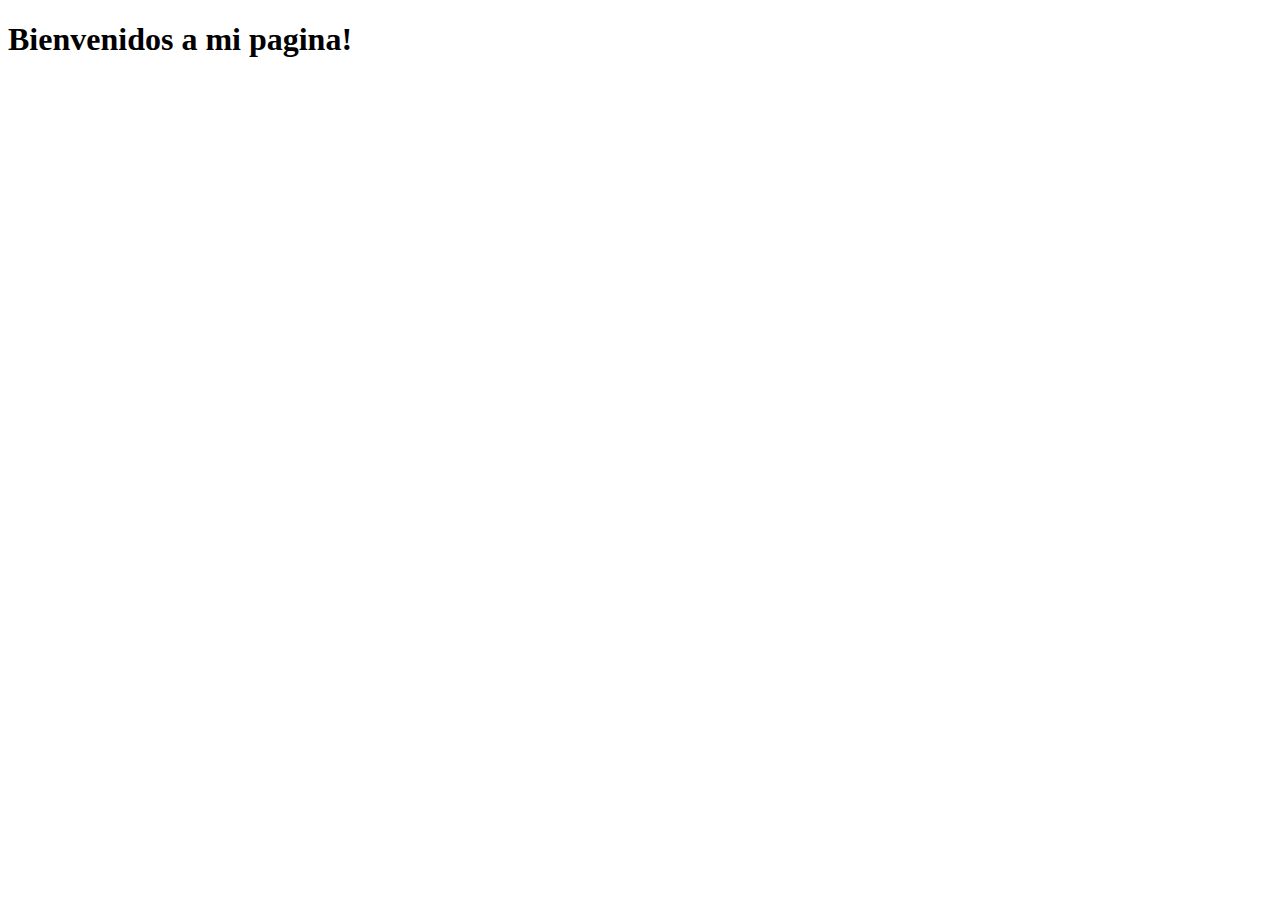
==== index.html @ 3aad463b "Primera version" ====
<!DOCTYPE html>
<html lang="en">
<head>
    <meta charset="UTF-8">
    <meta http-equiv="X-UA-Compatible" content="IE=edge">
    <meta name="viewport" content="width=device-width, initial-scale=1.0">
    <title>Document</title>
</head>
<body>

    <h1>Bienvenidos a mi pagina!</h1>
    


</body>
</html>
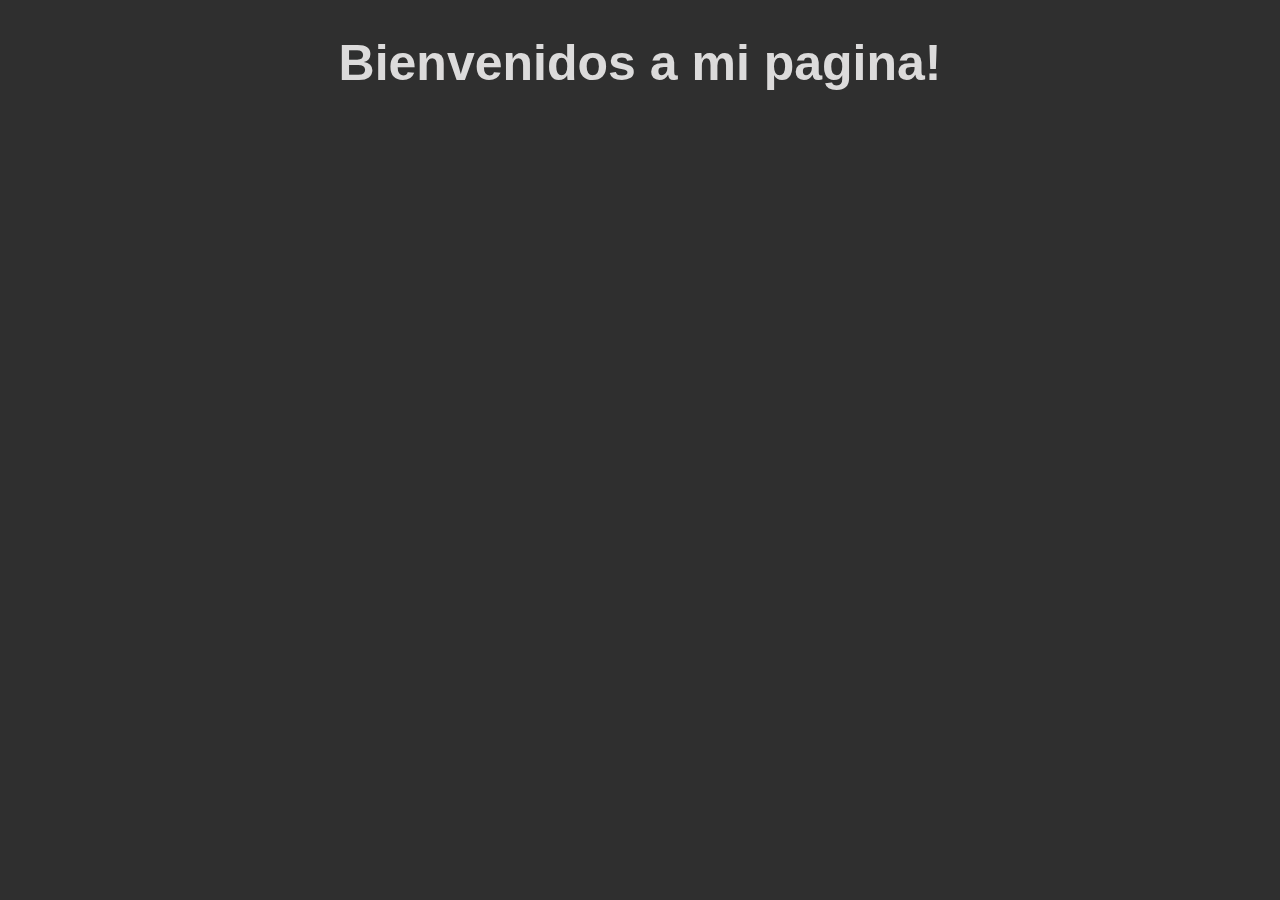
==== commit b47552dd: "Segunda version" ====
--- a/index.html
+++ b/index.html
@@ -4,6 +4,7 @@
     <meta charset="UTF-8">
     <meta http-equiv="X-UA-Compatible" content="IE=edge">
     <meta name="viewport" content="width=device-width, initial-scale=1.0">
+    <link rel="stylesheet" href="estilo.css">
     <title>Document</title>
 </head>
 <body>
--- a/estilo.css
+++ b/estilo.css
@@ -0,0 +1,11 @@
+h1{
+    text-align: center;
+    font-size:50px;
+    font-family: Verdana, Geneva, Tahoma, sans-serif;
+    color:rgb(220, 219, 219);
+}
+
+
+body{
+    background-color: rgb(47, 47, 47);
+}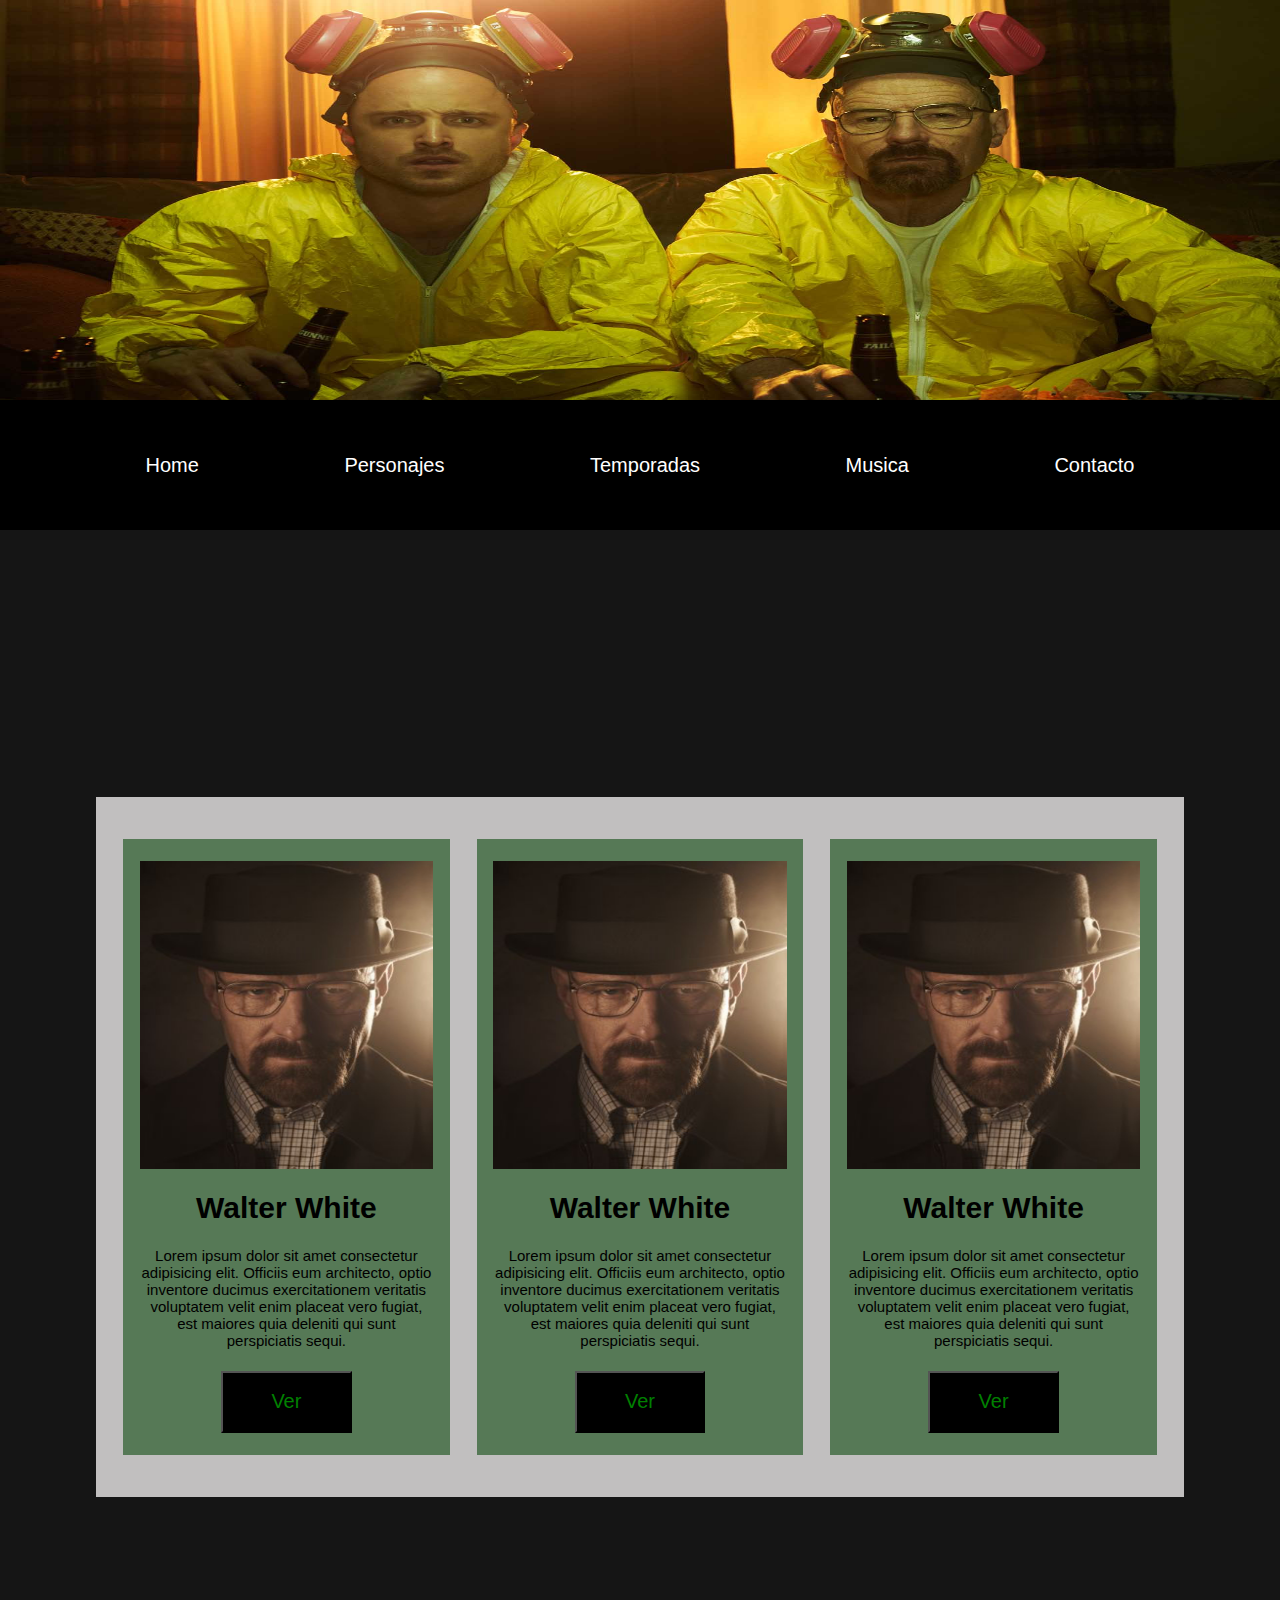
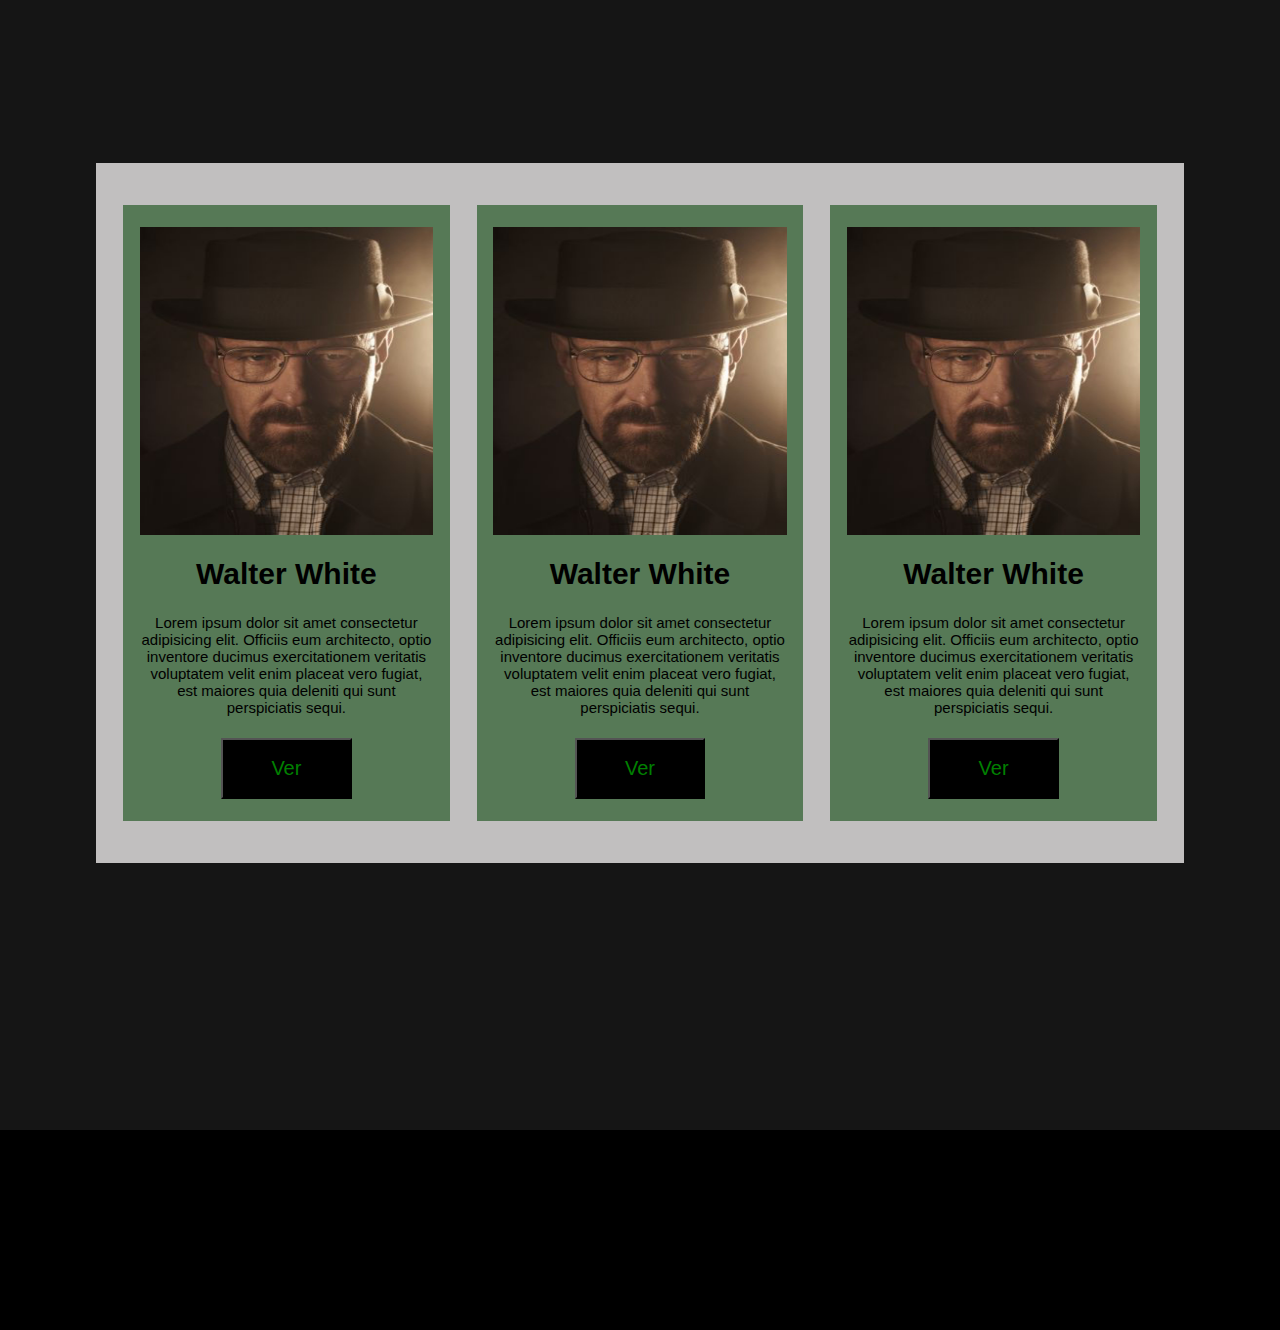
==== commit d943df76: "Nueva pagina" ====
--- a/index.html
+++ b/index.html
@@ -4,14 +4,101 @@
     <meta charset="UTF-8">
     <meta http-equiv="X-UA-Compatible" content="IE=edge">
     <meta name="viewport" content="width=device-width, initial-scale=1.0">
-    <link rel="stylesheet" href="estilo.css">
+    <link rel="stylesheet" href="css/clase5b.css">
     <title>Document</title>
 </head>
 <body>
+    
+    <header>
+        <img src="img/img1.jpeg" alt="" class="img_banner">
 
-    <h1>Bienvenidos a mi pagina!</h1>
-    
 
+    </header>
+    <nav>
+        <ul>
+            <li>
+                <a href="">Home</a>
+            </li>
+            <li>
+                <a href="">Personajes</a>
+            </li>
+            <li>
+                <a href="">Temporadas</a>
+            </li>
+            <li>
+                <a href="">Musica</a>
+            </li>
+            <li>
+                <a href="">Contacto</a>
+            </li>
+        </ul>
+
+    </nav>
+    <main>
+
+        <div class="padre">
+            <div class="hijo">
+               <img src="img/walterblanco.jpg" alt="" class="img_card">
+               <h2>Walter White</h2>
+               <p class="parrafo_card">Lorem ipsum dolor sit amet consectetur adipisicing elit. Officiis eum architecto, optio inventore ducimus exercitationem veritatis voluptatem velit enim 
+                placeat vero fugiat, est maiores quia deleniti qui sunt perspiciatis sequi.</p>
+                <button class="boton_card">Ver</button>
+            </div>
+            <div class="hijo">
+                <img src="img/walterblanco.jpg"  alt="" class="img_card">
+                <h2>Walter White</h2>
+                <p class="parrafo_card">Lorem ipsum dolor sit amet consectetur adipisicing elit. Officiis eum architecto, optio inventore ducimus exercitationem veritatis voluptatem velit enim 
+                 placeat vero fugiat, est maiores quia deleniti qui sunt perspiciatis sequi.</p>
+                 <button class="boton_card">Ver</button>
+             </div>
+             <div class="hijo">
+                <img src="img/walterblanco.jpg"  alt="" class="img_card">
+                <h2>Walter White</h2>
+                <p class="parrafo_card">Lorem ipsum dolor sit amet consectetur adipisicing elit. Officiis eum architecto, optio inventore ducimus exercitationem veritatis voluptatem velit enim 
+                 placeat vero fugiat, est maiores quia deleniti qui sunt perspiciatis sequi.</p>
+                 <button class="boton_card">Ver</button>
+             </div>
+        </div>
+
+        
+        <div class="padre">
+            <div class="hijo">
+               <img src="img/walterblanco.jpg"  alt="" class="img_card">
+               <h2>Walter White</h2>
+               <p class="parrafo_card">Lorem ipsum dolor sit amet consectetur adipisicing elit. Officiis eum architecto, optio inventore ducimus exercitationem veritatis voluptatem velit enim 
+                placeat vero fugiat, est maiores quia deleniti qui sunt perspiciatis sequi.</p>
+                <button class="boton_card">Ver</button>
+            </div>
+            <div class="hijo">
+                <img src="img/walterblanco.jpg"  alt="" class="img_card">
+                <h2>Walter White</h2>
+                <p class="parrafo_card">Lorem ipsum dolor sit amet consectetur adipisicing elit. Officiis eum architecto, optio inventore ducimus exercitationem veritatis voluptatem velit enim 
+                 placeat vero fugiat, est maiores quia deleniti qui sunt perspiciatis sequi.</p>
+                 <button class="boton_card">Ver</button>
+             </div>
+             <div class="hijo">
+                <img src="img/walterblanco.jpg"  alt="" class="img_card">
+                <h2>Walter White</h2>
+                <p class="parrafo_card">Lorem ipsum dolor sit amet consectetur adipisicing elit. Officiis eum architecto, optio inventore ducimus exercitationem veritatis voluptatem velit enim 
+                 placeat vero fugiat, est maiores quia deleniti qui sunt perspiciatis sequi.</p>
+                 <button class="boton_card">Ver</button>
+             </div>
+        </div>
+
+
+
+        
+
+
+
+
+
+
+    </main>
+    <footer>
+
+
+    </footer>
 
 </body>
 </html>--- a/css/clase5b.css
+++ b/css/clase5b.css
@@ -0,0 +1,115 @@
+*{
+    margin:0;
+    padding: 0;
+}
+
+
+
+header{
+    height: 400px;
+}
+
+
+
+.img_banner{
+    width: 100%;
+    height: 100%;
+}
+
+
+nav{
+   
+    background-color: black;
+  
+}
+
+
+a{
+    color:white;
+    text-decoration: none;
+    font-size:20px;
+    font-family: Verdana, Geneva, Tahoma, sans-serif;
+}
+
+
+ul{
+    display:flex;
+    justify-content: space-evenly;
+    align-items: center;
+    height: 130px;
+}
+
+
+
+main{
+    display:flex;
+    flex-direction: column;
+    justify-content: space-evenly;
+    align-items: center;
+    background-color: rgb(21, 21, 21);
+    height: 2200px;
+
+}
+
+
+footer{
+    height: 200px;
+    background-color: black;
+}
+
+
+
+
+.padre{
+    display:flex;
+    height: 700px;
+    width: 85%;
+    justify-content: space-evenly;
+    align-items: center;
+    background-color: rgb(193, 191, 191);
+
+
+}
+
+
+.hijo{
+    display:flex;
+    flex-direction: column;
+    justify-content: space-evenly;
+    align-items: center;
+    background-color: rgb(86, 121, 86);
+    height: 88%;
+    width: 30%;
+
+}
+
+
+.img_card{
+    height: 50%;
+    width: 90%;
+
+}
+
+
+.parrafo_card{
+    width: 90%;
+    font-size: 15px;
+    font-family: Verdana, Geneva, Tahoma, sans-serif;
+    text-align: center;
+}
+
+
+h2{
+    text-align: center;
+    font-size:30px;
+    font-family: Verdana, Geneva, Tahoma, sans-serif;
+}
+
+
+.boton_card{
+    width: 40%;
+    height: 10%;
+    font-size:20px;
+    background-color: black;
+    color:green;
+}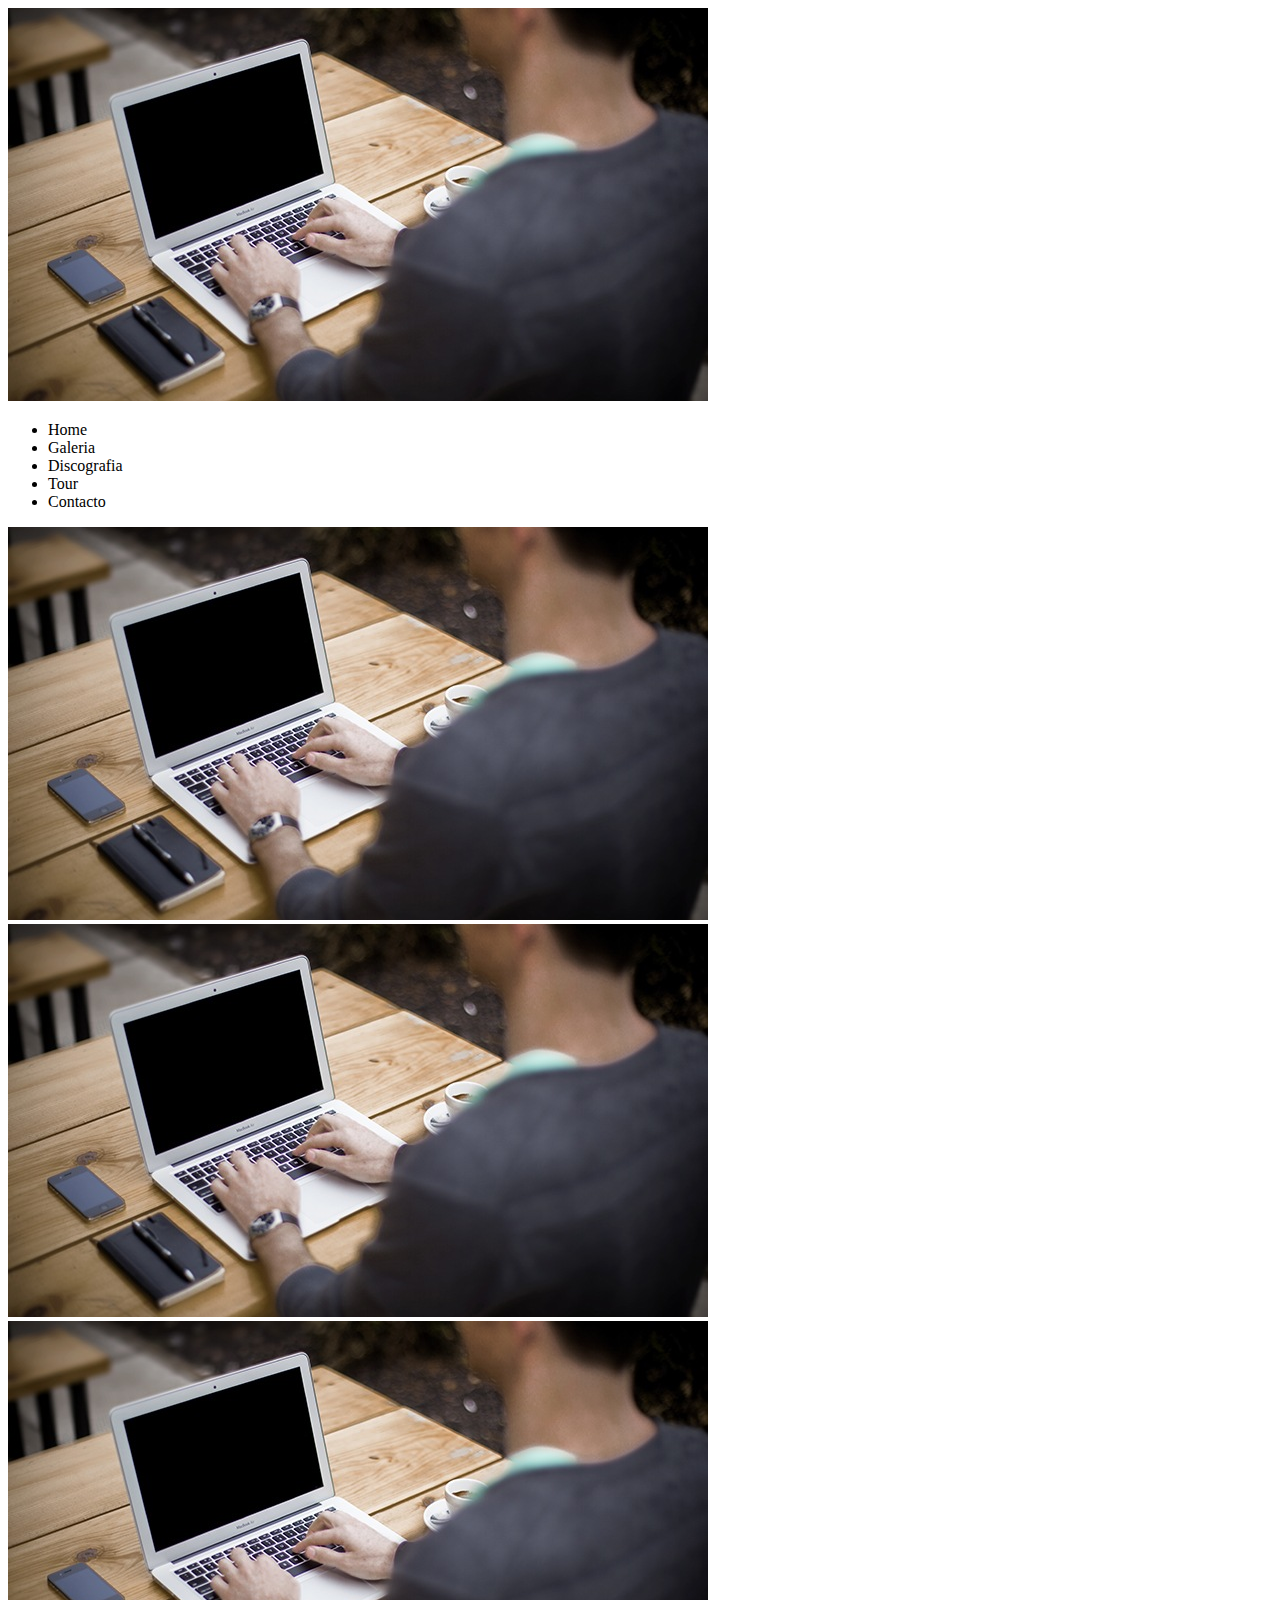
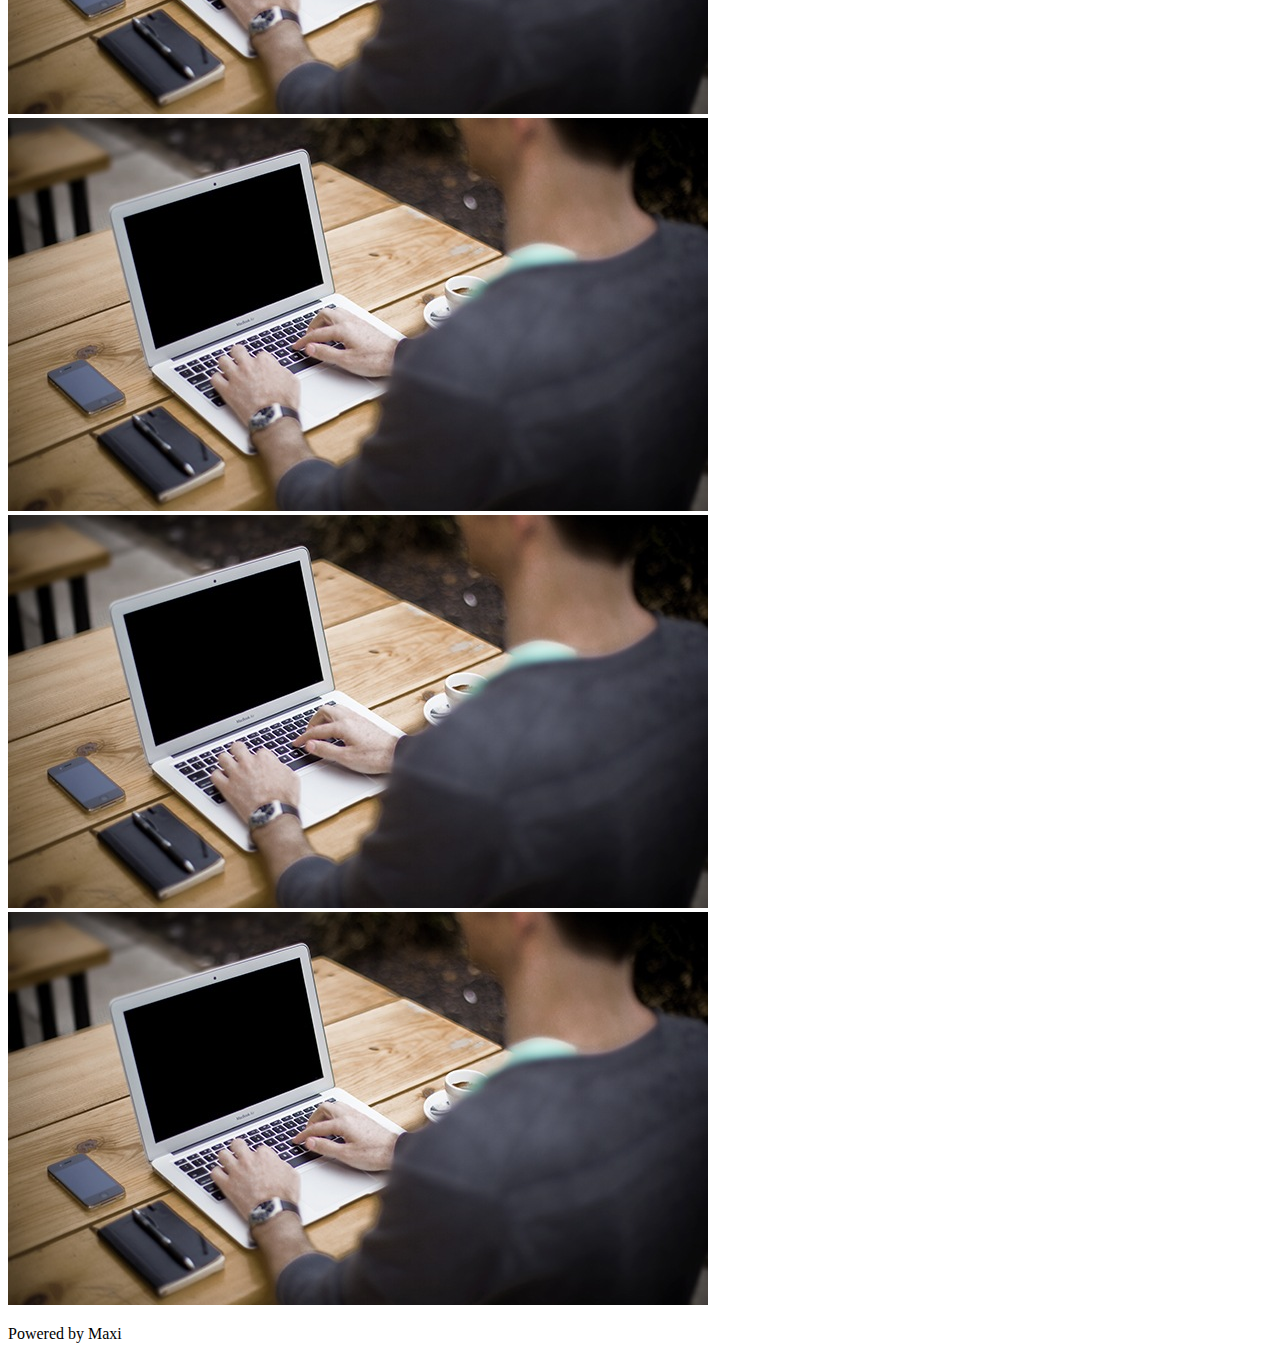
==== commit 1badb77b: "Add files via upload" ====
--- a/index.html
+++ b/index.html
@@ -1,104 +1,50 @@
-<!DOCTYPE html>
-<html lang="en">
-<head>
-    <meta charset="UTF-8">
-    <meta http-equiv="X-UA-Compatible" content="IE=edge">
-    <meta name="viewport" content="width=device-width, initial-scale=1.0">
-    <link rel="stylesheet" href="css/clase5b.css">
-    <title>Document</title>
-</head>
-<body>
-    
-    <header>
-        <img src="img/img1.jpeg" alt="" class="img_banner">
-
-
-    </header>
-    <nav>
-        <ul>
-            <li>
-                <a href="">Home</a>
-            </li>
-            <li>
-                <a href="">Personajes</a>
-            </li>
-            <li>
-                <a href="">Temporadas</a>
-            </li>
-            <li>
-                <a href="">Musica</a>
-            </li>
-            <li>
-                <a href="">Contacto</a>
-            </li>
-        </ul>
-
-    </nav>
-    <main>
-
-        <div class="padre">
-            <div class="hijo">
-               <img src="img/walterblanco.jpg" alt="" class="img_card">
-               <h2>Walter White</h2>
-               <p class="parrafo_card">Lorem ipsum dolor sit amet consectetur adipisicing elit. Officiis eum architecto, optio inventore ducimus exercitationem veritatis voluptatem velit enim 
-                placeat vero fugiat, est maiores quia deleniti qui sunt perspiciatis sequi.</p>
-                <button class="boton_card">Ver</button>
-            </div>
-            <div class="hijo">
-                <img src="img/walterblanco.jpg"  alt="" class="img_card">
-                <h2>Walter White</h2>
-                <p class="parrafo_card">Lorem ipsum dolor sit amet consectetur adipisicing elit. Officiis eum architecto, optio inventore ducimus exercitationem veritatis voluptatem velit enim 
-                 placeat vero fugiat, est maiores quia deleniti qui sunt perspiciatis sequi.</p>
-                 <button class="boton_card">Ver</button>
-             </div>
-             <div class="hijo">
-                <img src="img/walterblanco.jpg"  alt="" class="img_card">
-                <h2>Walter White</h2>
-                <p class="parrafo_card">Lorem ipsum dolor sit amet consectetur adipisicing elit. Officiis eum architecto, optio inventore ducimus exercitationem veritatis voluptatem velit enim 
-                 placeat vero fugiat, est maiores quia deleniti qui sunt perspiciatis sequi.</p>
-                 <button class="boton_card">Ver</button>
-             </div>
-        </div>
-
-        
-        <div class="padre">
-            <div class="hijo">
-               <img src="img/walterblanco.jpg"  alt="" class="img_card">
-               <h2>Walter White</h2>
-               <p class="parrafo_card">Lorem ipsum dolor sit amet consectetur adipisicing elit. Officiis eum architecto, optio inventore ducimus exercitationem veritatis voluptatem velit enim 
-                placeat vero fugiat, est maiores quia deleniti qui sunt perspiciatis sequi.</p>
-                <button class="boton_card">Ver</button>
-            </div>
-            <div class="hijo">
-                <img src="img/walterblanco.jpg"  alt="" class="img_card">
-                <h2>Walter White</h2>
-                <p class="parrafo_card">Lorem ipsum dolor sit amet consectetur adipisicing elit. Officiis eum architecto, optio inventore ducimus exercitationem veritatis voluptatem velit enim 
-                 placeat vero fugiat, est maiores quia deleniti qui sunt perspiciatis sequi.</p>
-                 <button class="boton_card">Ver</button>
-             </div>
-             <div class="hijo">
-                <img src="img/walterblanco.jpg"  alt="" class="img_card">
-                <h2>Walter White</h2>
-                <p class="parrafo_card">Lorem ipsum dolor sit amet consectetur adipisicing elit. Officiis eum architecto, optio inventore ducimus exercitationem veritatis voluptatem velit enim 
-                 placeat vero fugiat, est maiores quia deleniti qui sunt perspiciatis sequi.</p>
-                 <button class="boton_card">Ver</button>
-             </div>
-        </div>
-
-
-
-        
-
-
-
-
-
-
-    </main>
-    <footer>
-
-
-    </footer>
-
-</body>
+<!DOCTYPE html>
+<html lang="en">
+<head>
+    <meta charset="UTF-8">
+    <meta http-equiv="X-UA-Compatible" content="IE=edge">
+    <meta name="viewport" content="width=device-width, initial-scale=1.0">
+    <link rel="stylesheet" href="clase7b.css">
+    <title>Document</title>
+</head>
+<body>
+    <header>
+        <img src="img-1.jpg" alt="">
+    </header>
+    <nav>
+        <ul>
+            <li>Home</li>
+            <li>Galeria</li>
+            <li>Discografia</li>
+            <li>Tour</li>
+            <li>Contacto</li>
+        </ul>
+    </nav>
+
+    <main id="grilla">
+        <div id="img_uno">
+            <img src="img-1.jpg" alt="">
+        </div>
+        <div>
+            <img src="img-1.jpg" alt="">
+        </div>
+        <div>
+            <img src="img-1.jpg" alt="">
+        </div>
+        <div>
+            <img src="img-1.jpg" alt="">
+        </div>
+        <div id="img_dos">
+            <img src="img-1.jpg" alt="" >
+        </div>
+        <div id="img_tres">
+            <img src="img-1.jpg" alt="">
+        </div>
+
+    </main>
+    <footer>
+        <p>Powered by Maxi</p>
+
+    </footer>
+</body>
 </html>